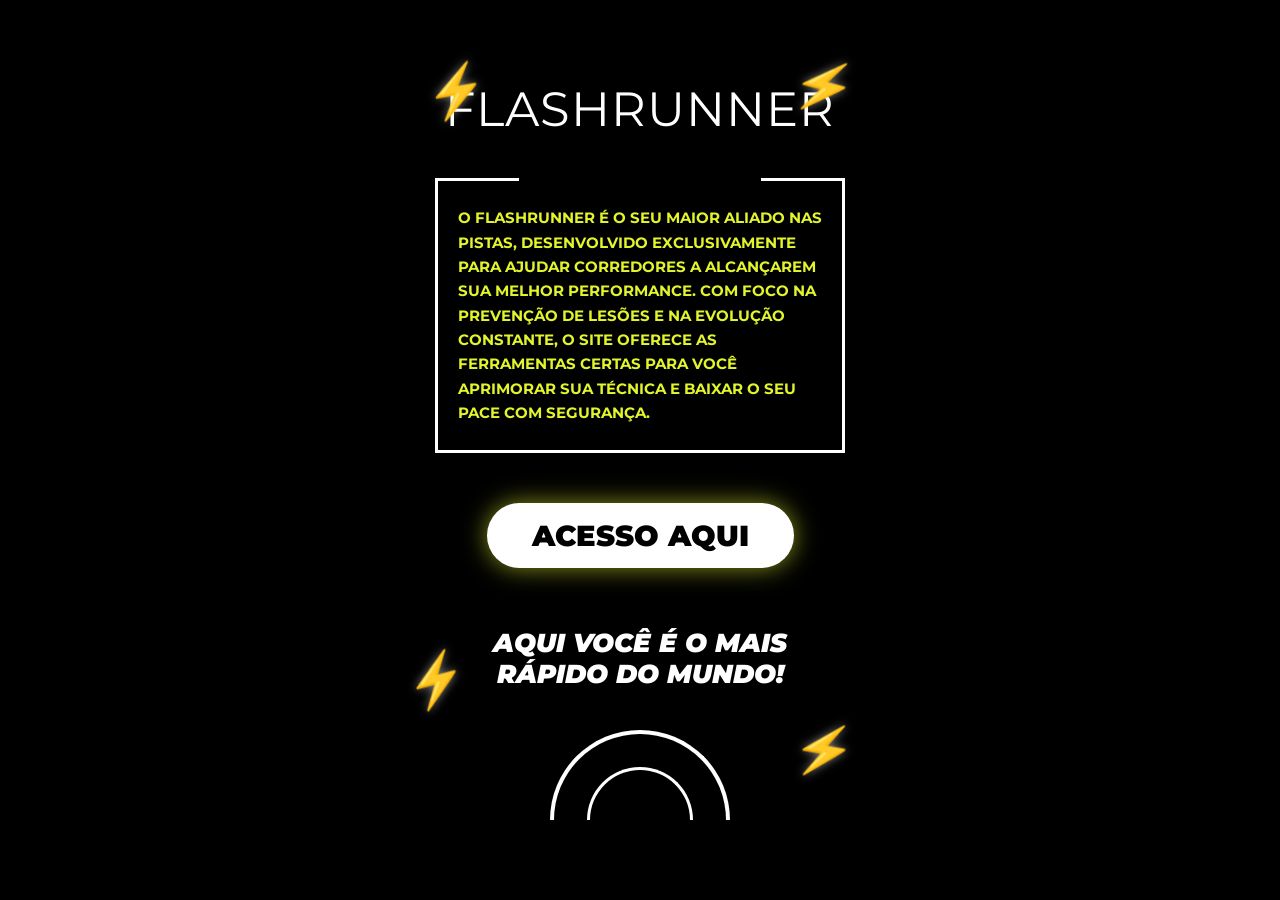
==== index.html @ 477e0cb8 "ATUALIZACAO FLASHRUNER" ====
<!DOCTYPE html>
<html lang="pt-br">
<head>
    <meta charset="UTF-8">
    <meta name="viewport" content="width=device-width, initial-scale=1.0">
    <title>Flashrunner</title>
    <link href="https://fonts.googleapis.com/css2?family=Montserrat:wght@400;700;900&display=swap" rel="stylesheet">
    <style>
        * {
            margin: 0;
            padding: 0;
            box-sizing: border-box;
        }

        body {
            background-color: #000;
            color: #fff;
            font-family: 'Montserrat', sans-serif;
            display: flex;
            justify-content: center;
            align-items: center;
            min-height: 100vh;
            overflow-x: hidden;
        }

        .container {
            width: 100%;
            max-width: 450px;
            padding: 40px 20px;
            text-align: center;
            position: relative;
        }

        /* Raios decorativos */
        .bolt {
            position: absolute;
            font-size: 50px;
            color: #fff;
            filter: drop-shadow(0 0 5px rgba(255,255,255,0.5));
        }
        .t-left { top: 20px; left: 10px; transform: rotate(-10deg); }
        .t-right { top: 15px; right: 10px; transform: rotate(15deg); }
        .b-left { bottom: 150px; left: -10px; transform: rotate(-15deg); }
        .b-right { bottom: 80px; right: 10px; transform: rotate(10deg); }

        h1 {
            font-size: 3rem;
            font-weight: 400;
            margin-bottom: 40px;
            letter-spacing: 1px;
        }

        /* Caixa de Texto Central */
        .content-box {
            border: 3px solid #fff;
            padding: 25px 20px;
            margin-bottom: 50px;
            position: relative;
            text-align: left;
        }

        /* Pequeno detalhe para simular os cantos abertos da imagem */
        .content-box::before {
            content: '';
            position: absolute;
            top: -5px; left: 20%; right: 20%; height: 10px;
            background: #000;
        }

        .content-box p {
            color: #e2f52c; /* Amarelo neon da imagem */
            font-size: 0.95rem;
            line-height: 1.6;
            font-weight: 700;
            text-transform: uppercase;
        }

        /* Botão Acesso Aqui */
        .btn-acesso {
            display: inline-block;
            background-color: #fff;
            color: #000;
            text-decoration: none;
            padding: 15px 45px;
            font-size: 1.8rem;
            font-weight: 900;
            border-radius: 50px;
            text-transform: uppercase;
            box-shadow: 0 0 25px rgba(226, 245, 44, 0.6);
            transition: transform 0.2s, box-shadow 0.2s;
            margin-bottom: 60px;
        }

        .btn-acesso:hover {
            transform: scale(1.05);
            box-shadow: 0 0 35px rgba(226, 245, 44, 0.9);
        }

        .footer-text {
            font-style: italic;
            font-weight: 900;
            font-size: 1.6rem;
            text-transform: uppercase;
            line-height: 1.2;
            margin-bottom: 40px;
        }

        /* Arco inferior */
        .bottom-graphic {
            width: 180px;
            height: 90px;
            border: 4px solid #fff;
            border-bottom: 0;
            border-radius: 100px 100px 0 0;
            margin: 0 auto;
            position: relative;
        }

        .bottom-graphic::after {
            content: '';
            position: absolute;
            bottom: 0; left: 50%;
            transform: translateX(-50%);
            width: 100px;
            height: 50px;
            border: 3px solid #fff;
            border-bottom: 0;
            border-radius: 60px 60px 0 0;
        }
    </style>
</head>
<body>

    <div class="container">
        <div class="bolt t-left">⚡</div>
        <div class="bolt t-right">⚡</div>
        <div class="bolt b-left">⚡</div>
        <div class="bolt b-right">⚡</div>

        <h1>FLASHRUNNER</h1>

        <div class="content-box">
            <p>
                O Flashrunner é o seu maior aliado nas pistas, desenvolvido exclusivamente para ajudar corredores a alcançarem sua melhor performance. Com foco na prevenção de lesões e na evolução constante, o site oferece as ferramentas certas para você aprimorar sua técnica e baixar o seu pace com segurança.
            </p>
        </div>

        <a href="https://seusite.com.br" class="btn-acesso">Acesso Aqui</a>

        <div class="footer-text">
            Aqui você é o mais<br>rápido do mundo!
        </div>

        <div class="bottom-graphic"></div>
    </div>

</body>
</html>
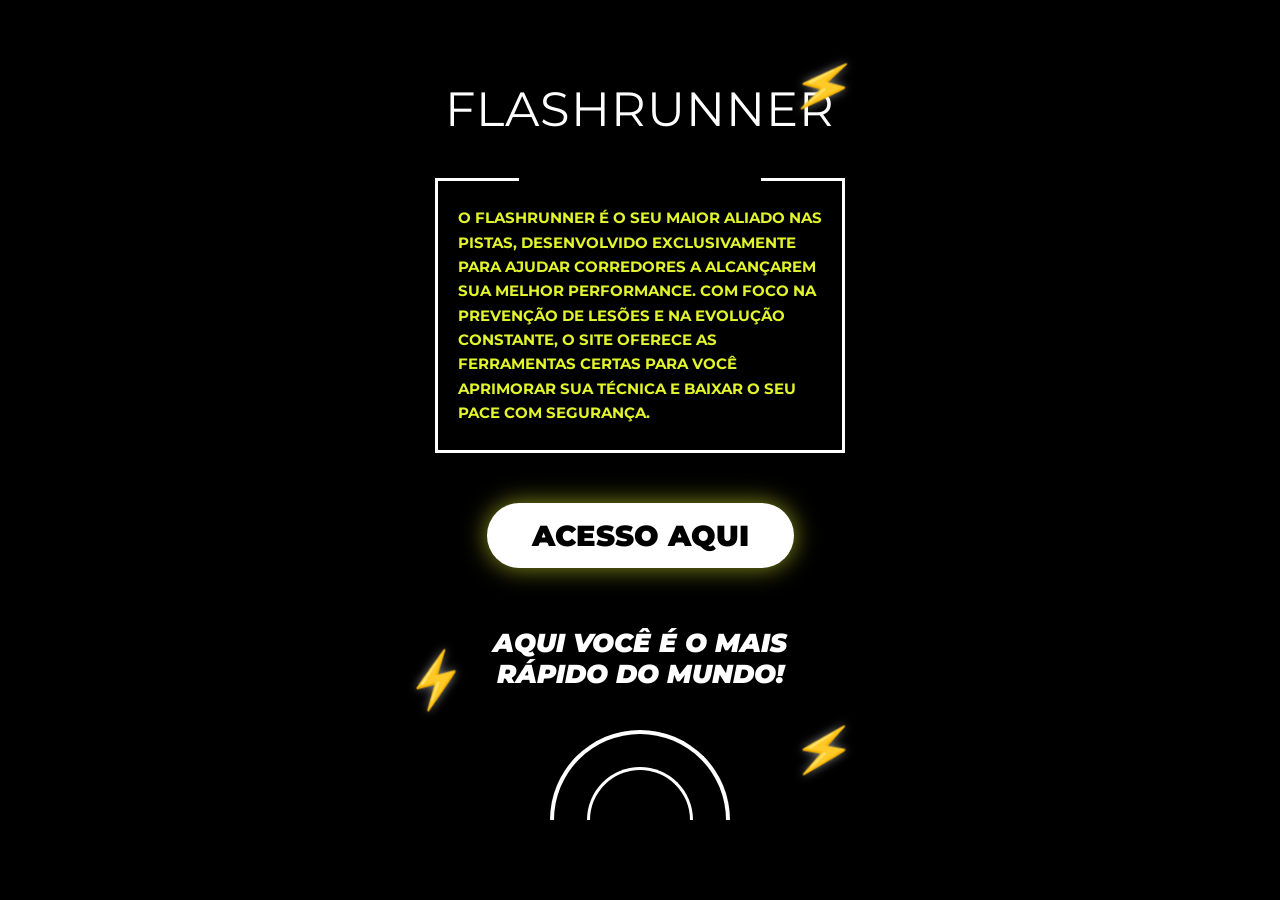
==== commit 3b112dcf: "atualização flashrunner" ====
--- a/index.html
+++ b/index.html
@@ -132,7 +132,7 @@
 <body>
 
     <div class="container">
-        <div class="bolt t-left">⚡</div>
+   
         <div class="bolt t-right">⚡</div>
         <div class="bolt b-left">⚡</div>
         <div class="bolt b-right">⚡</div>
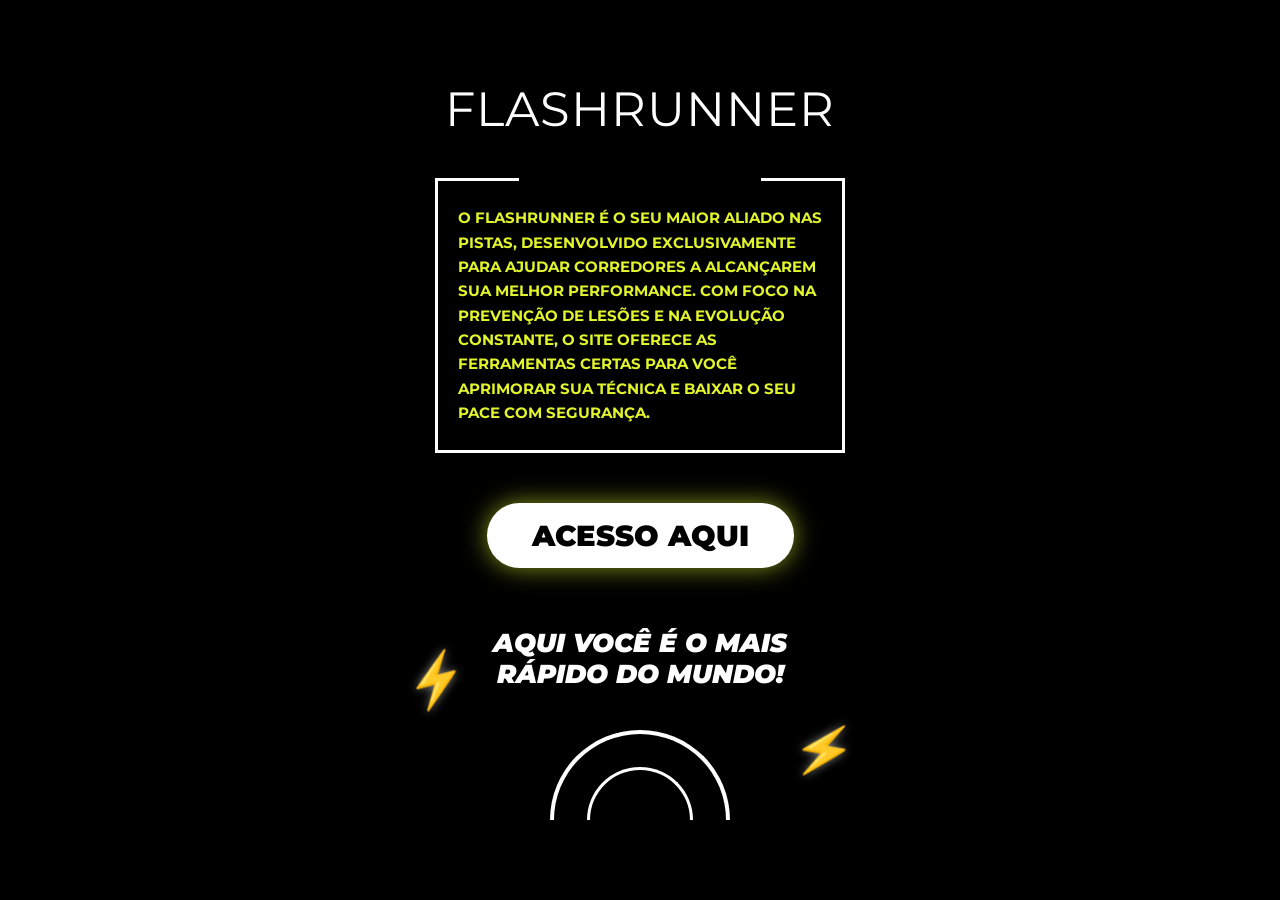
==== commit 8408eaa2: "atualização flashrunner" ====
--- a/index.html
+++ b/index.html
@@ -133,7 +133,7 @@
 
     <div class="container">
    
-        <div class="bolt t-right">⚡</div>
+  
         <div class="bolt b-left">⚡</div>
         <div class="bolt b-right">⚡</div>
 
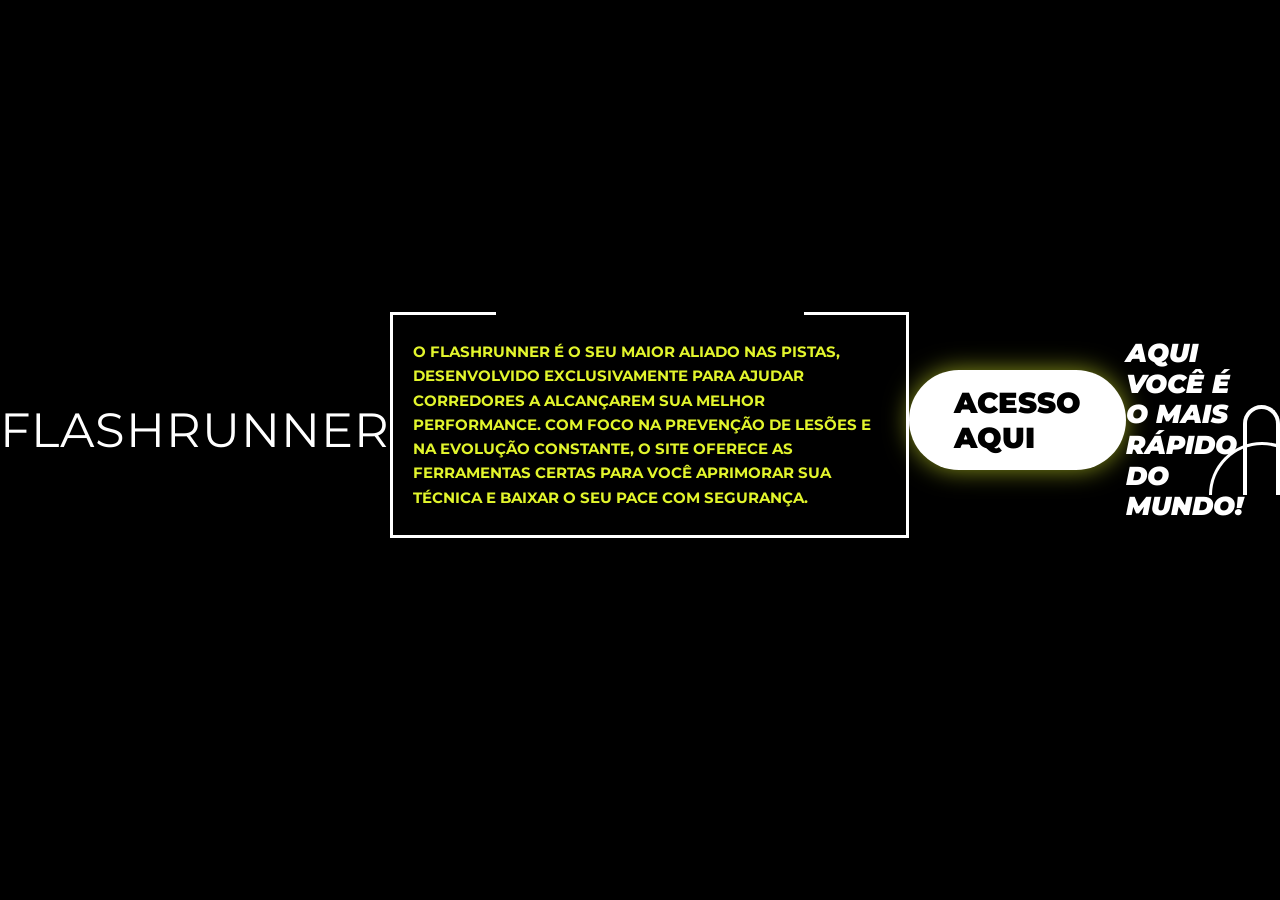
==== commit 91e65651: "atualização flashrunner" ====
--- a/index.html
+++ b/index.html
@@ -131,11 +131,7 @@
 </head>
 <body>
 
-    <div class="container">
-   
-  
-        <div class="bolt b-left">⚡</div>
-        <div class="bolt b-right">⚡</div>
+
 
         <h1>FLASHRUNNER</h1>
 
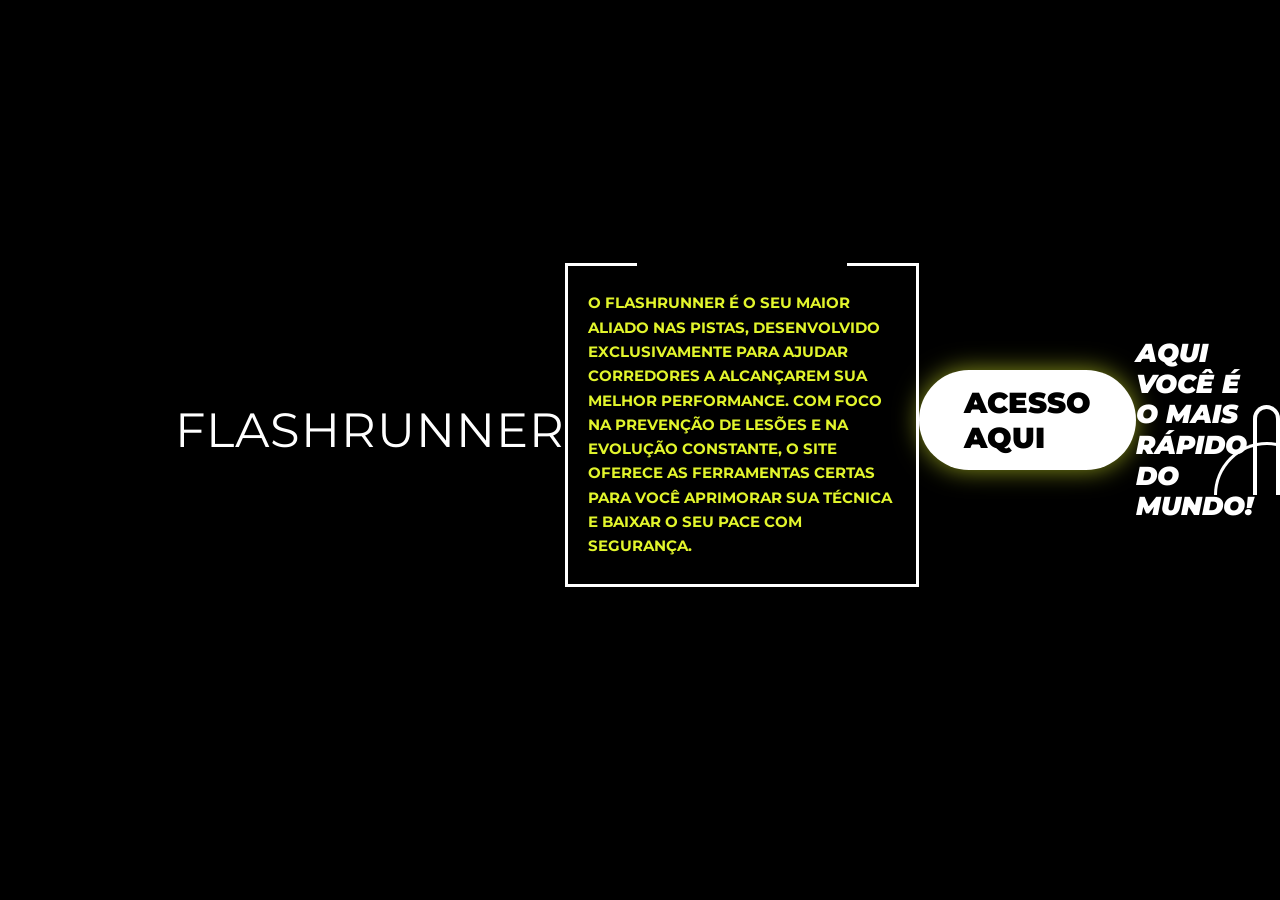
==== commit b9bb208d: "atualização flashrunner" ====
--- a/index.html
+++ b/index.html
@@ -130,9 +130,9 @@
     </style>
 </head>
 <body>
+<dev class="container"> 
 
-
-
+</dev class>
         <h1>FLASHRUNNER</h1>
 
         <div class="content-box">
